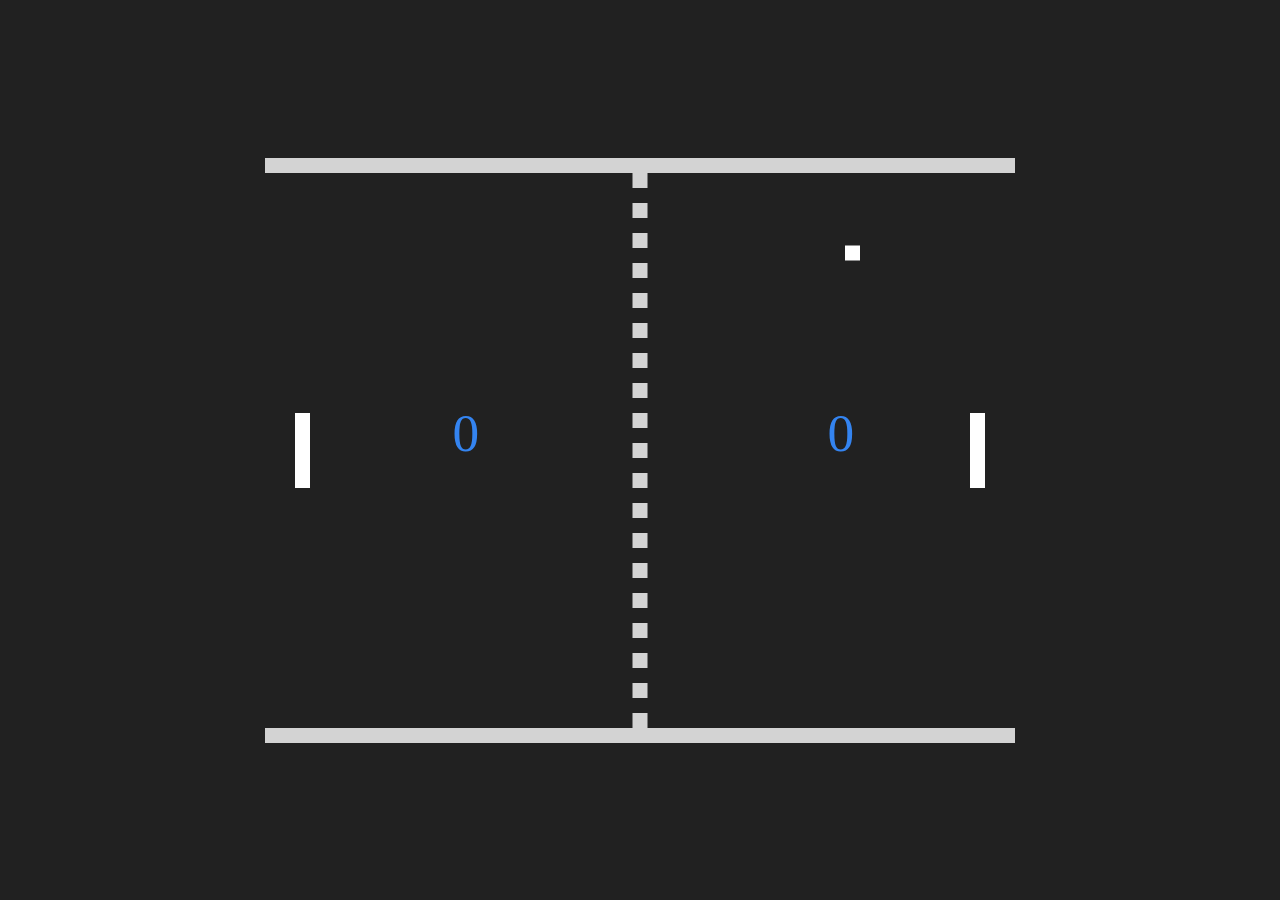
==== Pong.html @ 7b11e8ae "Add files via upload" ====
<!DOCTYPE html>
<html>
<head>
  <title>Basic Pong HTML Game</title>
  <meta charset="UTF-8">
  <link rel = "stylesheet" type = "text/css" href = "Pong.css">
</head>
<body>
<canvas width="750" height="585" id="game"></canvas>
<script src = "Pong.js"></script>
</body>
</html>
---- Pong.css ----
html, body {
        height: 100%;
        margin: 0;
      }
    
      body {
        background: rgb(33, 33, 33);
        display: flex;
        align-items: center;
        justify-content: center;
      }
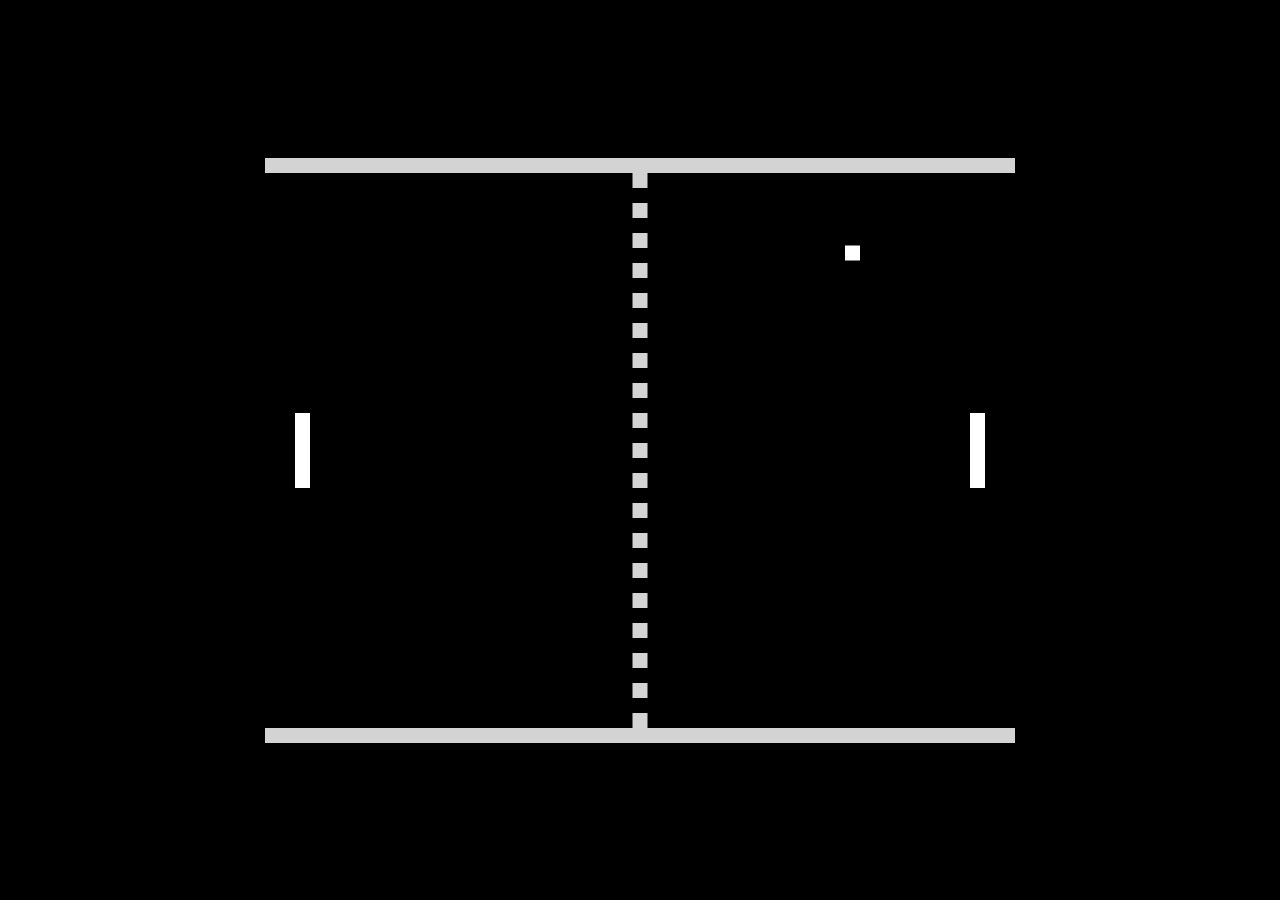
==== commit 0a693b1e: "Rename pong.html to Pong.html" ====
--- a/Pong.html
+++ b/Pong.html
@@ -3,10 +3,196 @@
 <head>
   <title>Basic Pong HTML Game</title>
   <meta charset="UTF-8">
-  <link rel = "stylesheet" type = "text/css" href = "Pong.css">
+  <style>
+  html, body {
+    height: 100%;
+    margin: 0;
+  }
+
+  body {
+    background: black;
+    display: flex;
+    align-items: center;
+    justify-content: center;
+  }
+  </style>
 </head>
 <body>
 <canvas width="750" height="585" id="game"></canvas>
-<script src = "Pong.js"></script>
+<script>
+const canvas = document.getElementById('game');
+const context = canvas.getContext('2d');
+const grid = 15;
+const paddleHeight = grid * 5; // 80
+const maxPaddleY = canvas.height - grid - paddleHeight;
+
+var paddleSpeed = 6;
+var ballSpeed = 5;
+
+const leftPaddle = {
+  // start in the middle of the game on the left side
+  x: grid * 2,
+  y: canvas.height / 2 - paddleHeight / 2,
+  width: grid,
+  height: paddleHeight,
+
+  // paddle velocity
+  dy: 0
+};
+const rightPaddle = {
+  // start in the middle of the game on the right side
+  x: canvas.width - grid * 3,
+  y: canvas.height / 2 - paddleHeight / 2,
+  width: grid,
+  height: paddleHeight,
+
+  // paddle velocity
+  dy: 0
+};
+const ball = {
+  // start in the middle of the game
+  x: canvas.width / 2,
+  y: canvas.height / 2,
+  width: grid,
+  height: grid,
+
+  // keep track of when need to reset the ball position
+  resetting: false,
+
+  // ball velocity (start going to the top-right corner)
+  dx: ballSpeed,
+  dy: -ballSpeed
+};
+
+// check for collision between two objects using axis-aligned bounding box (AABB)
+// @see https://developer.mozilla.org/en-US/docs/Games/Techniques/2D_collision_detection
+function collides(obj1, obj2) {
+  return obj1.x < obj2.x + obj2.width &&
+         obj1.x + obj1.width > obj2.x &&
+         obj1.y < obj2.y + obj2.height &&
+         obj1.y + obj1.height > obj2.y;
+}
+
+// game loop
+function loop() {
+  requestAnimationFrame(loop);
+  context.clearRect(0,0,canvas.width,canvas.height);
+
+  // move paddles by their velocity
+  leftPaddle.y += leftPaddle.dy;
+  rightPaddle.y += rightPaddle.dy;
+
+  // prevent paddles from going through walls
+  if (leftPaddle.y < grid) {
+    leftPaddle.y = grid;
+  }
+  else if (leftPaddle.y > maxPaddleY) {
+    leftPaddle.y = maxPaddleY;
+  }
+
+  if (rightPaddle.y < grid) {
+    rightPaddle.y = grid;
+  }
+  else if (rightPaddle.y > maxPaddleY) {
+    rightPaddle.y = maxPaddleY;
+  }
+
+  // draw paddles
+  context.fillStyle = 'white';
+  context.fillRect(leftPaddle.x, leftPaddle.y, leftPaddle.width, leftPaddle.height);
+  context.fillRect(rightPaddle.x, rightPaddle.y, rightPaddle.width, rightPaddle.height);
+
+  // move ball by its velocity
+  ball.x += ball.dx;
+  ball.y += ball.dy;
+
+  // prevent ball from going through walls by changing its velocity
+  if (ball.y < grid) {
+    ball.y = grid;
+    ball.dy *= -1;
+  }
+  else if (ball.y + grid > canvas.height - grid) {
+    ball.y = canvas.height - grid * 2;
+    ball.dy *= -1;
+  }
+
+  // reset ball if it goes past paddle (but only if we haven't already done so)
+  if ( (ball.x < 0 || ball.x > canvas.width) && !ball.resetting) {
+    ball.resetting = true;
+
+    // give some time for the player to recover before launching the ball again
+    setTimeout(() => {
+      ball.resetting = false;
+      ball.x = canvas.width / 2;
+      ball.y = canvas.height / 2;
+    }, 400);
+  }
+
+  // check to see if ball collides with paddle. if they do change x velocity
+  if (collides(ball, leftPaddle)) {
+    ball.dx *= -1;
+
+    // move ball next to the paddle otherwise the collision will happen again
+    // in the next frame
+    ball.x = leftPaddle.x + leftPaddle.width;
+  }
+  else if (collides(ball, rightPaddle)) {
+    ball.dx *= -1;
+
+    // move ball next to the paddle otherwise the collision will happen again
+    // in the next frame
+    ball.x = rightPaddle.x - ball.width;
+  }
+
+  // draw ball
+  context.fillRect(ball.x, ball.y, ball.width, ball.height);
+
+  // draw walls
+  context.fillStyle = 'lightgrey';
+  context.fillRect(0, 0, canvas.width, grid);
+  context.fillRect(0, canvas.height - grid, canvas.width, canvas.height);
+
+  // draw dotted line down the middle
+  for (let i = grid; i < canvas.height - grid; i += grid * 2) {
+    context.fillRect(canvas.width / 2 - grid / 2, i, grid, grid);
+  }
+}
+
+// listen to keyboard events to move the paddles
+document.addEventListener('keydown', function(e) {
+
+  // up arrow key
+  if (e.which === 38) {
+    rightPaddle.dy = -paddleSpeed;
+  }
+  // down arrow key
+  else if (e.which === 40) {
+    rightPaddle.dy = paddleSpeed;
+  }
+
+  // w key
+  if (e.which === 87) {
+    leftPaddle.dy = -paddleSpeed;
+  }
+  // a key
+  else if (e.which === 83) {
+    leftPaddle.dy = paddleSpeed;
+  }
+});
+
+// listen to keyboard events to stop the paddle if key is released
+document.addEventListener('keyup', function(e) {
+  if (e.which === 38 || e.which === 40) {
+    rightPaddle.dy = 0;
+  }
+
+  if (e.which === 83 || e.which === 87) {
+    leftPaddle.dy = 0;
+  }
+});
+
+// start the game
+requestAnimationFrame(loop);
+</script>
 </body>
-</html>+</html>
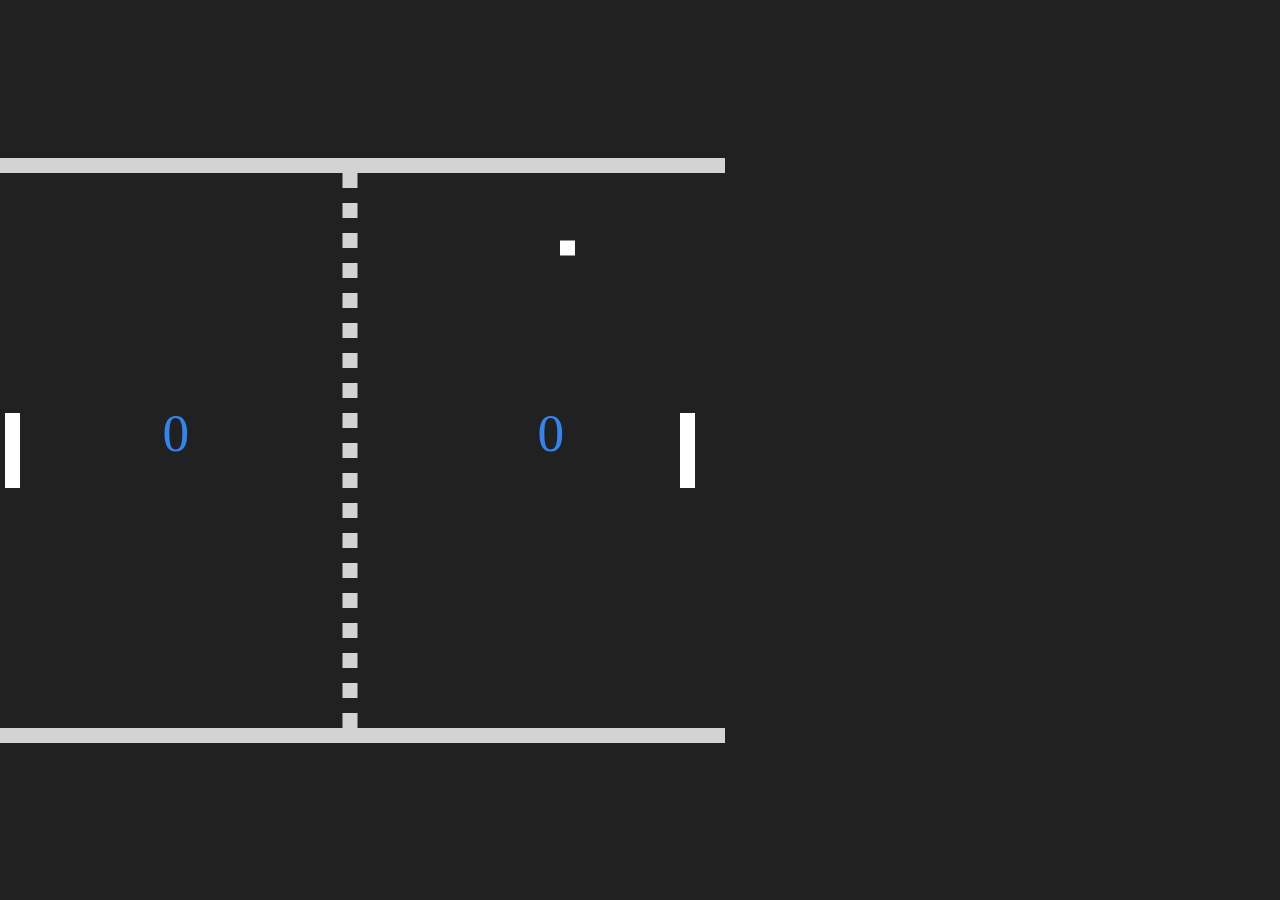
==== commit 97be1d91: "Merge branch 'main' into develop" ====
--- a/Pong.html
+++ b/Pong.html
@@ -3,196 +3,13 @@
 <head>
   <title>Basic Pong HTML Game</title>
   <meta charset="UTF-8">
-  <style>
-  html, body {
-    height: 100%;
-    margin: 0;
-  }
-
-  body {
-    background: black;
-    display: flex;
-    align-items: center;
-    justify-content: center;
-  }
-  </style>
+  <link rel = "stylesheet" type = "text/css" href = "Pong.css">
 </head>
 <body>
 <canvas width="750" height="585" id="game"></canvas>
-<script>
-const canvas = document.getElementById('game');
-const context = canvas.getContext('2d');
-const grid = 15;
-const paddleHeight = grid * 5; // 80
-const maxPaddleY = canvas.height - grid - paddleHeight;
-
-var paddleSpeed = 6;
-var ballSpeed = 5;
-
-const leftPaddle = {
-  // start in the middle of the game on the left side
-  x: grid * 2,
-  y: canvas.height / 2 - paddleHeight / 2,
-  width: grid,
-  height: paddleHeight,
-
-  // paddle velocity
-  dy: 0
-};
-const rightPaddle = {
-  // start in the middle of the game on the right side
-  x: canvas.width - grid * 3,
-  y: canvas.height / 2 - paddleHeight / 2,
-  width: grid,
-  height: paddleHeight,
-
-  // paddle velocity
-  dy: 0
-};
-const ball = {
-  // start in the middle of the game
-  x: canvas.width / 2,
-  y: canvas.height / 2,
-  width: grid,
-  height: grid,
-
-  // keep track of when need to reset the ball position
-  resetting: false,
-
-  // ball velocity (start going to the top-right corner)
-  dx: ballSpeed,
-  dy: -ballSpeed
-};
-
-// check for collision between two objects using axis-aligned bounding box (AABB)
-// @see https://developer.mozilla.org/en-US/docs/Games/Techniques/2D_collision_detection
-function collides(obj1, obj2) {
-  return obj1.x < obj2.x + obj2.width &&
-         obj1.x + obj1.width > obj2.x &&
-         obj1.y < obj2.y + obj2.height &&
-         obj1.y + obj1.height > obj2.y;
-}
-
-// game loop
-function loop() {
-  requestAnimationFrame(loop);
-  context.clearRect(0,0,canvas.width,canvas.height);
-
-  // move paddles by their velocity
-  leftPaddle.y += leftPaddle.dy;
-  rightPaddle.y += rightPaddle.dy;
-
-  // prevent paddles from going through walls
-  if (leftPaddle.y < grid) {
-    leftPaddle.y = grid;
-  }
-  else if (leftPaddle.y > maxPaddleY) {
-    leftPaddle.y = maxPaddleY;
-  }
-
-  if (rightPaddle.y < grid) {
-    rightPaddle.y = grid;
-  }
-  else if (rightPaddle.y > maxPaddleY) {
-    rightPaddle.y = maxPaddleY;
-  }
-
-  // draw paddles
-  context.fillStyle = 'white';
-  context.fillRect(leftPaddle.x, leftPaddle.y, leftPaddle.width, leftPaddle.height);
-  context.fillRect(rightPaddle.x, rightPaddle.y, rightPaddle.width, rightPaddle.height);
-
-  // move ball by its velocity
-  ball.x += ball.dx;
-  ball.y += ball.dy;
-
-  // prevent ball from going through walls by changing its velocity
-  if (ball.y < grid) {
-    ball.y = grid;
-    ball.dy *= -1;
-  }
-  else if (ball.y + grid > canvas.height - grid) {
-    ball.y = canvas.height - grid * 2;
-    ball.dy *= -1;
-  }
-
-  // reset ball if it goes past paddle (but only if we haven't already done so)
-  if ( (ball.x < 0 || ball.x > canvas.width) && !ball.resetting) {
-    ball.resetting = true;
-
-    // give some time for the player to recover before launching the ball again
-    setTimeout(() => {
-      ball.resetting = false;
-      ball.x = canvas.width / 2;
-      ball.y = canvas.height / 2;
-    }, 400);
-  }
-
-  // check to see if ball collides with paddle. if they do change x velocity
-  if (collides(ball, leftPaddle)) {
-    ball.dx *= -1;
-
-    // move ball next to the paddle otherwise the collision will happen again
-    // in the next frame
-    ball.x = leftPaddle.x + leftPaddle.width;
-  }
-  else if (collides(ball, rightPaddle)) {
-    ball.dx *= -1;
-
-    // move ball next to the paddle otherwise the collision will happen again
-    // in the next frame
-    ball.x = rightPaddle.x - ball.width;
-  }
-
-  // draw ball
-  context.fillRect(ball.x, ball.y, ball.width, ball.height);
-
-  // draw walls
-  context.fillStyle = 'lightgrey';
-  context.fillRect(0, 0, canvas.width, grid);
-  context.fillRect(0, canvas.height - grid, canvas.width, canvas.height);
-
-  // draw dotted line down the middle
-  for (let i = grid; i < canvas.height - grid; i += grid * 2) {
-    context.fillRect(canvas.width / 2 - grid / 2, i, grid, grid);
-  }
-}
-
-// listen to keyboard events to move the paddles
-document.addEventListener('keydown', function(e) {
-
-  // up arrow key
-  if (e.which === 38) {
-    rightPaddle.dy = -paddleSpeed;
-  }
-  // down arrow key
-  else if (e.which === 40) {
-    rightPaddle.dy = paddleSpeed;
-  }
-
-  // w key
-  if (e.which === 87) {
-    leftPaddle.dy = -paddleSpeed;
-  }
-  // a key
-  else if (e.which === 83) {
-    leftPaddle.dy = paddleSpeed;
-  }
-});
-
-// listen to keyboard events to stop the paddle if key is released
-document.addEventListener('keyup', function(e) {
-  if (e.which === 38 || e.which === 40) {
-    rightPaddle.dy = 0;
-  }
-
-  if (e.which === 83 || e.which === 87) {
-    leftPaddle.dy = 0;
-  }
-});
-
-// start the game
-requestAnimationFrame(loop);
-</script>
+<script src = "Pong.js"></script>
 </body>
 </html>
+<canvas height = 750 width = 580 id = "game"></canvas>
+</body>
+</html>
--- a/Pong.css
+++ b/Pong.css
@@ -0,0 +1,12 @@
+
+    html, body {
+        height: 100%;
+        margin: 0;
+      }
+    
+      body {
+        background: rgb(33, 33, 33);
+        display: flex;
+        align-items: center;
+        justify-content: center;
+      }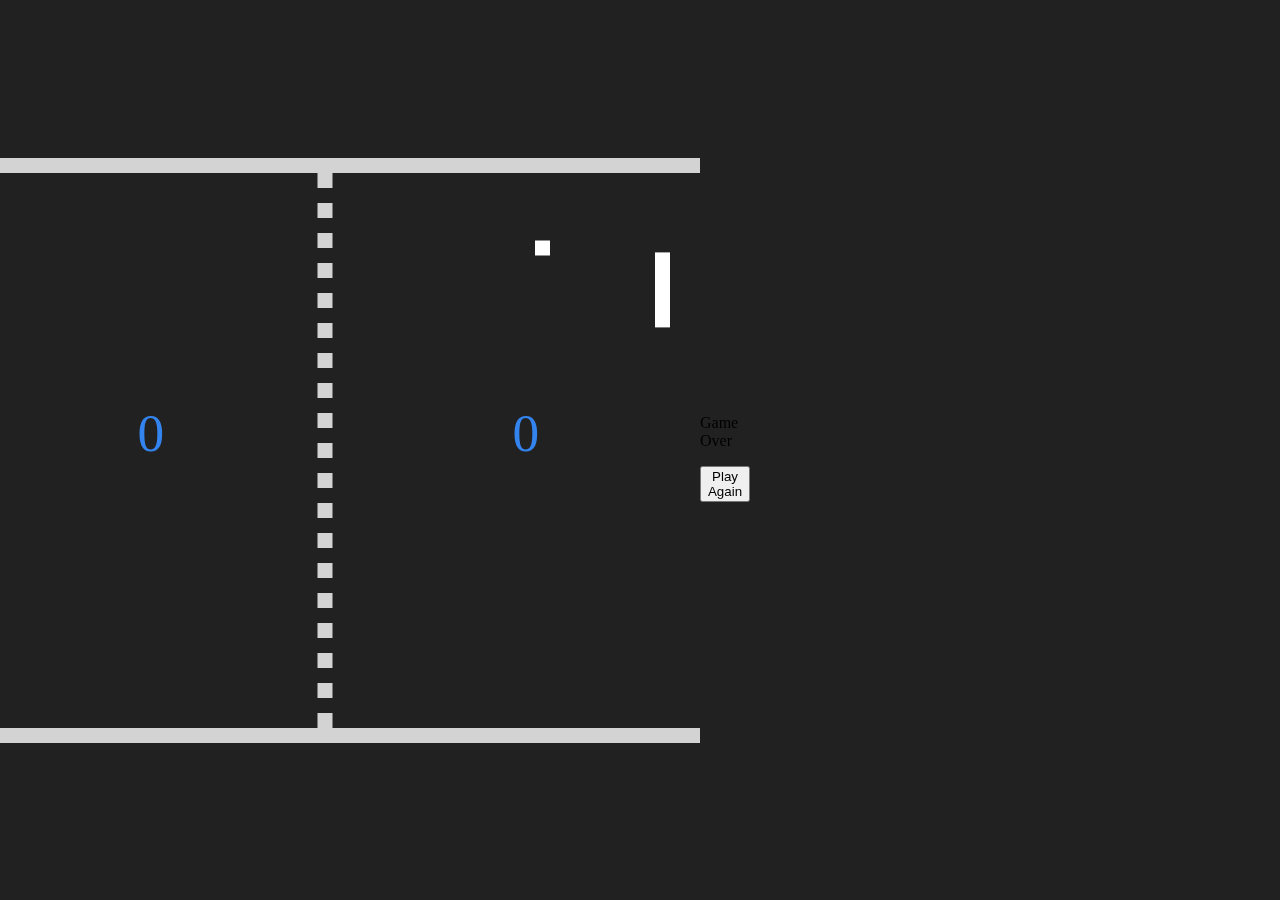
==== commit 731fcf41: "Update Pong.html" ====
--- a/Pong.html
+++ b/Pong.html
@@ -5,8 +5,11 @@
   <meta charset="UTF-8">
   <link rel = "stylesheet" type = "text/css" href = "Pong.css">
 </head>
-<body>
 <canvas width="750" height="585" id="game"></canvas>
+<div id="gameOver">
+  <p>Game Over</p>
+  <button id="playAgain">Play Again</button>
+</div>
 <script src = "Pong.js"></script>
 </body>
 </html>
